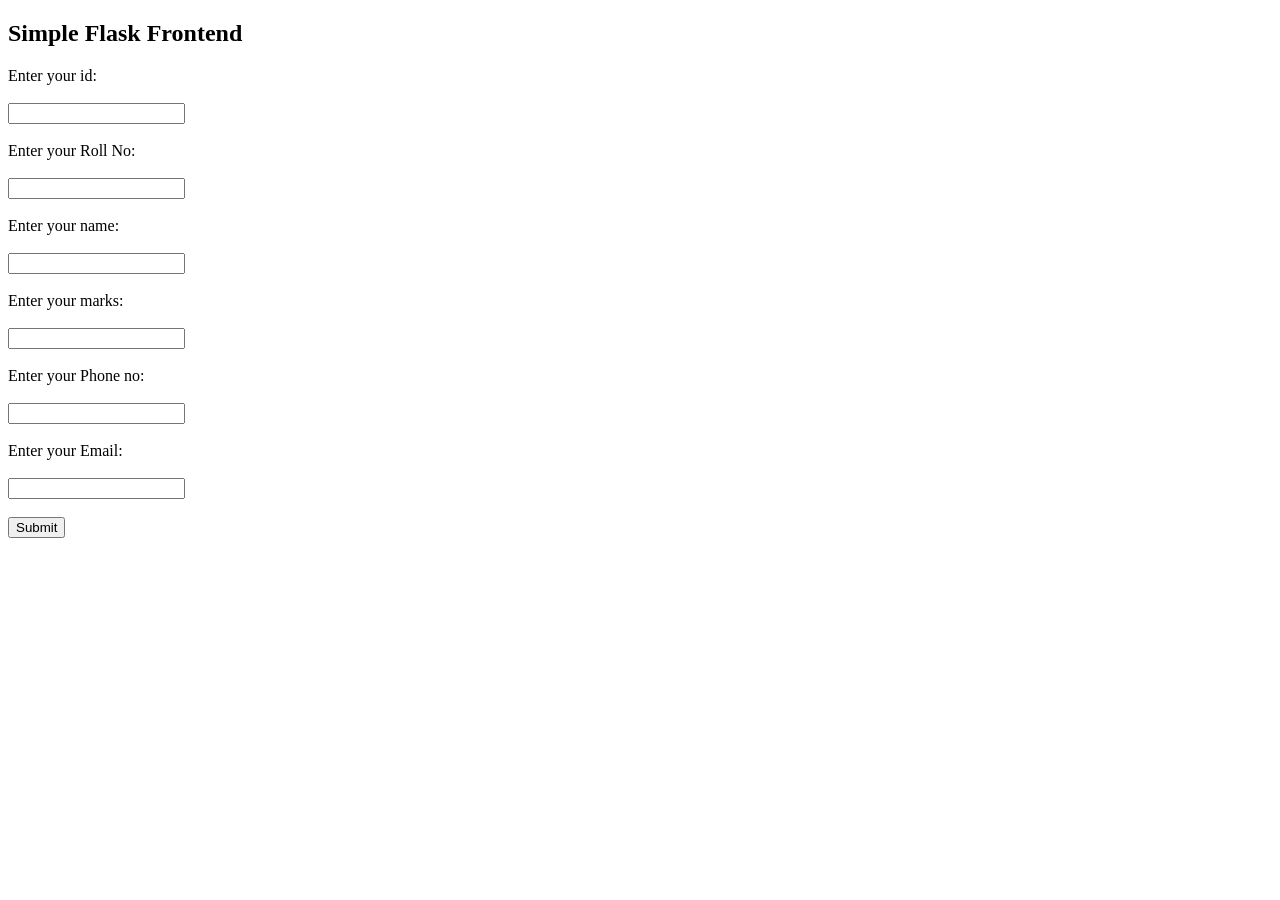
==== index.html @ ec500a60 "Added some stuff.. which i don't know hoe to add..." ====
<!DOCTYPE html>
<html>
<head>
    <title>Flask Frontend</title>
</head>
<body>
    <h2>Simple Flask Frontend</h2>

    <form action="/submit" method="post">

        <!-- for id -->
        <label>Enter your id:</label><br><br>
        <input type="text" name="sid" required><br><br>

        <!-- roll no -->
        <label>Enter your Roll No:</label><br><br>
        <input type="text" name="Roll_No" required><br><br>


        <!-- for name -->
        <label>Enter your name:</label><br><br>
        <input type="text" name="username" required><br><br>

        <!-- for marks -->
        <label>Enter your marks:</label><br><br>
        <input type="text" name="marks" required><br><br>

        <!-- Phone no -->
        <label>Enter your Phone no:</label><br><br>
        <input type="text" name="Phone_no" required><br><br>

        <!-- Email -->
        <label>Enter your Email:</label><br><br>
        <input type="text" name="Email" required><br><br>


        <button type="submit">Submit</button>
    </form>

</body>
</html>
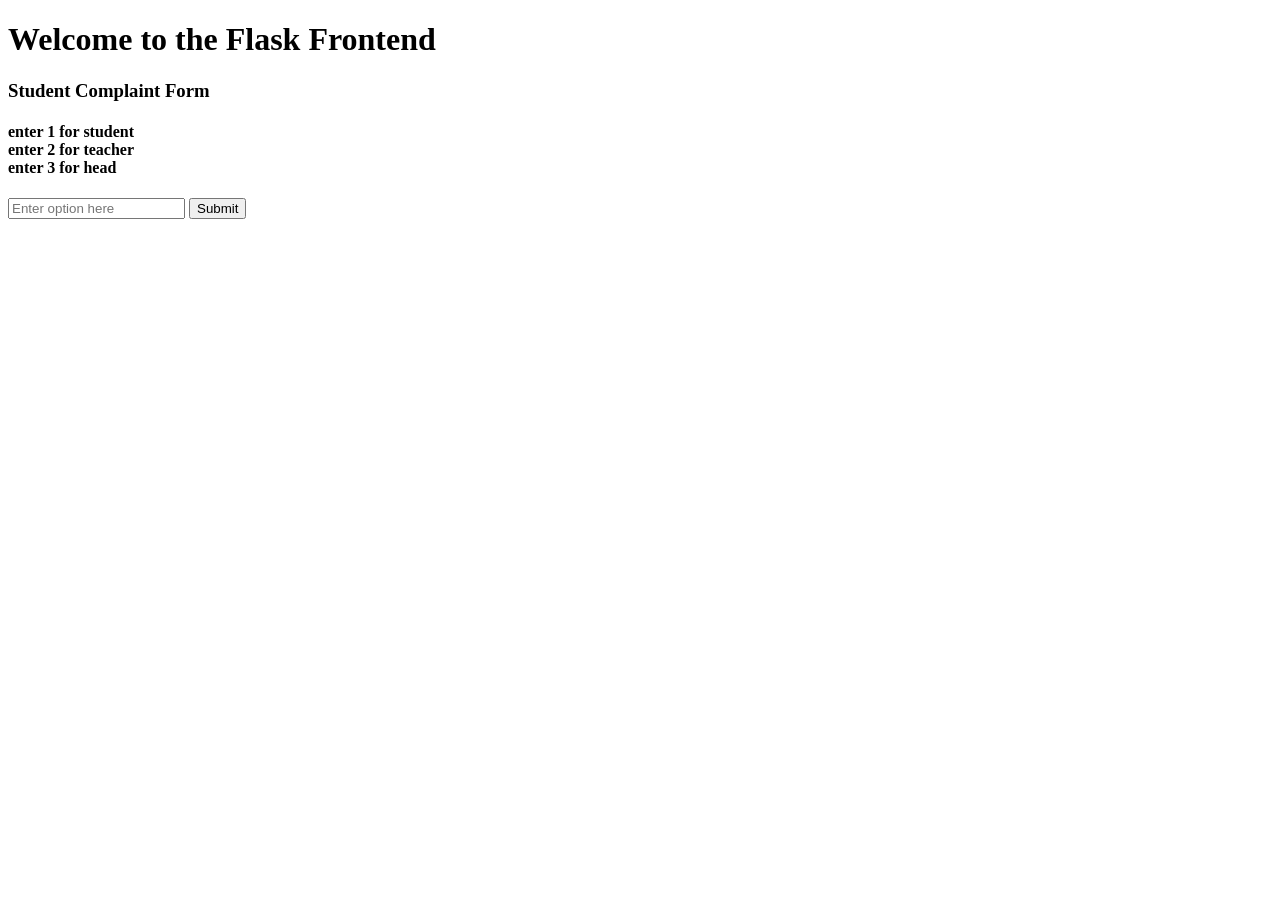
==== commit 85a5ebae: "Nothing" ====
--- a/index.html
+++ b/index.html
@@ -4,36 +4,18 @@
     <title>Flask Frontend</title>
 </head>
 <body>
-    <h2>Simple Flask Frontend</h2>
+    <h1>Welcome to the Flask Frontend</h1>
 
+    <h3>Student Complaint Form</h3>
+    <h4>
+        enter 1 for student <br>
+        enter 2 for teacher <br>
+        enter 3 for head
+    </h4>
+
+    <!-- FORM REQUIRED -->
     <form action="/submit" method="post">
-
-        <!-- for id -->
-        <label>Enter your id:</label><br><br>
-        <input type="text" name="sid" required><br><br>
-
-        <!-- roll no -->
-        <label>Enter your Roll No:</label><br><br>
-        <input type="text" name="Roll_No" required><br><br>
-
-
-        <!-- for name -->
-        <label>Enter your name:</label><br><br>
-        <input type="text" name="username" required><br><br>
-
-        <!-- for marks -->
-        <label>Enter your marks:</label><br><br>
-        <input type="text" name="marks" required><br><br>
-
-        <!-- Phone no -->
-        <label>Enter your Phone no:</label><br><br>
-        <input type="text" name="Phone_no" required><br><br>
-
-        <!-- Email -->
-        <label>Enter your Email:</label><br><br>
-        <input type="text" name="Email" required><br><br>
-
-
+        <input type="text" name="option" placeholder="Enter option here" required>
         <button type="submit">Submit</button>
     </form>
 
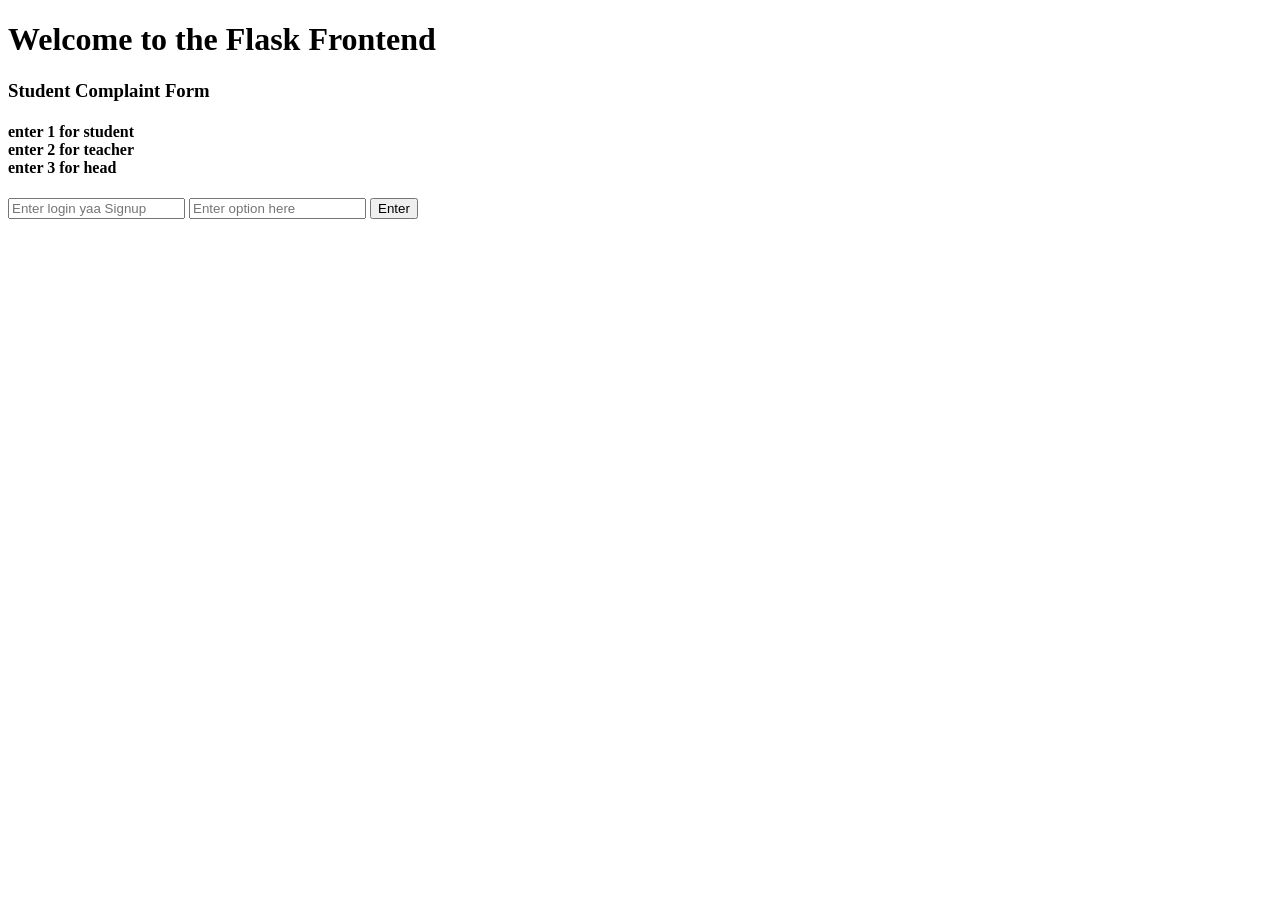
==== commit 0dfe8716: "No." ====
--- a/index.html
+++ b/index.html
@@ -2,6 +2,31 @@
 <html>
 <head>
     <title>Flask Frontend</title>
+
+    <style>
+        .auth-select
+        {
+            display:flex;
+            border:1px solid #ddd;
+            border-radius:10px;
+            overflow:hidden;
+            width:220px;
+        }
+        .auth-select button
+        {
+            flex:1;
+            padding:12px;
+            border:none;
+            cursor:pointer;
+            background:#f2f2f2;
+            font-weight:600;
+        }
+        .auth-select button.active
+        {
+            background:#4CAF50;
+            color:white;
+        }
+    </style>
 </head>
 <body>
     <h1>Welcome to the Flask Frontend</h1>
@@ -15,9 +40,24 @@
 
     <!-- FORM REQUIRED -->
     <form action="/submit" method="post">
+        <input type="text" name = "LS_option" placeholder="Enter login yaa Signup" required>
         <input type="text" name="option" placeholder="Enter option here" required>
-        <button type="submit">Submit</button>
+        <button type="submit">Enter</button>
     </form>
+    
 
+    <!-- <div class="auth-select">
+    <button class="active" onclick="selectAuth(this)">Login</button>
+    <button onclick="selectAuth(this)">Signup</button>
+    </div>
+
+    <script>
+        function selectAuth(btn)
+        {
+            document.querySelectorAll('.auth-select button')
+                .forEach(b => b.classList.remove('active'));
+            btn.classList.add('active');
+        }
+    </script> -->
 </body>
 </html>
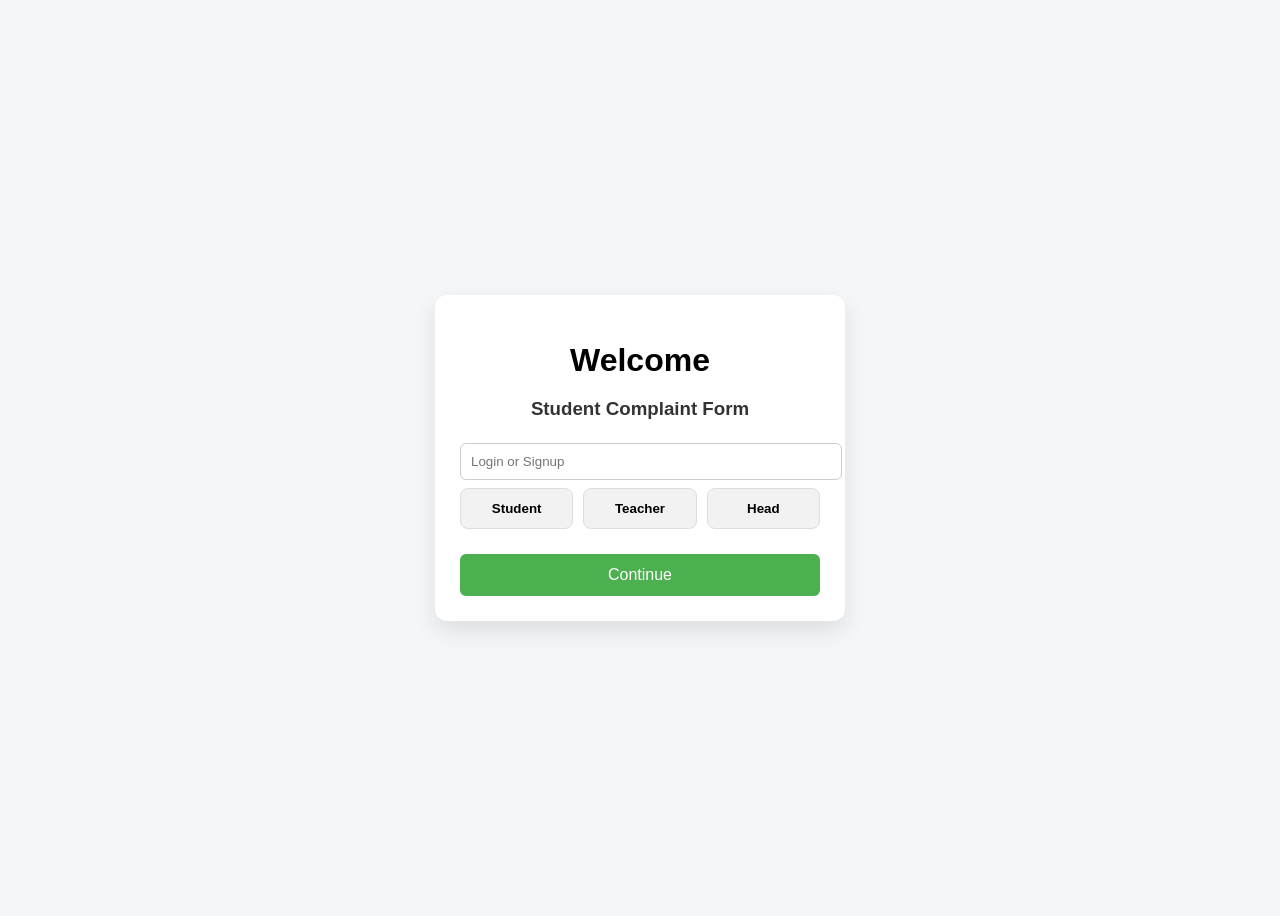
==== commit a7ea42c7: "update" ====
--- a/index.html
+++ b/index.html
@@ -4,60 +4,104 @@
     <title>Flask Frontend</title>
 
     <style>
-        .auth-select
-        {
+        body{
+            font-family: Arial;
+            background:#f4f6f8;
+            height:100vh;
             display:flex;
-            border:1px solid #ddd;
-            border-radius:10px;
-            overflow:hidden;
-            width:220px;
+            justify-content:center;
+            align-items:center;
         }
-        .auth-select button
-        {
+        .card{
+            background:white;
+            padding:25px;
+            width:360px;
+            border-radius:12px;
+            box-shadow:0 10px 25px rgba(0,0,0,0.1);
+        }
+        h1{
+            text-align:center;
+            margin-bottom:5px;
+        }
+        h3{
+            text-align:center;
+            margin-bottom:15px;
+            color:#333;
+        }
+        .role-box{
+            display:flex;
+            gap:10px;
+            margin-bottom:15px;
+        }
+        .role-box button{
             flex:1;
             padding:12px;
-            border:none;
+            border:1px solid #ddd;
+            border-radius:8px;
+            background:#f2f2f2;
             cursor:pointer;
-            background:#f2f2f2;
             font-weight:600;
         }
-        .auth-select button.active
-        {
+        .role-box button.active{
             background:#4CAF50;
             color:white;
+            border:none;
+        }
+        input{
+            width:100%;
+            padding:10px;
+            margin:8px 0;
+            border:1px solid #ccc;
+            border-radius:6px;
+        }
+        button.submit{
+            width:100%;
+            padding:12px;
+            margin-top:10px;
+            border:none;
+            border-radius:6px;
+            background:#4CAF50;
+            color:white;
+            font-size:16px;
+            cursor:pointer;
         }
     </style>
 </head>
 <body>
-    <h1>Welcome to the Flask Frontend</h1>
 
+<div class="card">
+    <h1>Welcome</h1>
     <h3>Student Complaint Form</h3>
-    <h4>
-        enter 1 for student <br>
-        enter 2 for teacher <br>
-        enter 3 for head
-    </h4>
 
-    <!-- FORM REQUIRED -->
     <form action="/submit" method="post">
-        <input type="text" name = "LS_option" placeholder="Enter login yaa Signup" required>
-        <input type="text" name="option" placeholder="Enter option here" required>
-        <button type="submit">Enter</button>
+
+        <!-- Login / Signup -->
+        <input type="text" name="LS_option" placeholder="Login or Signup" required>
+
+        <!-- Hidden field (name NOT changed) -->
+        <input type="hidden" name="option" id="option">
+
+        <!-- New role selector -->
+        <div class="role-box">
+            <button type="button" onclick="setRole('student', this)">Student</button>
+            <button type="button" onclick="setRole('teacher', this)">Teacher</button>
+            <button type="button" onclick="setRole('head', this)">Head</button>
+        </div>
+
+        <button type="submit" class="submit">Continue</button>
     </form>
-    
+</div>
 
-    <!-- <div class="auth-select">
-    <button class="active" onclick="selectAuth(this)">Login</button>
-    <button onclick="selectAuth(this)">Signup</button>
-    </div>
+<script>
+function setRole(role, btn){
+    document.getElementById("option").value = role;
 
-    <script>
-        function selectAuth(btn)
-        {
-            document.querySelectorAll('.auth-select button')
-                .forEach(b => b.classList.remove('active'));
-            btn.classList.add('active');
-        }
-    </script> -->
+    // active UI
+    document.querySelectorAll(".role-box button")
+      .forEach(b => b.classList.remove("active"));
+    btn.classList.add("active");
+}
+</script>
+
 </body>
 </html>
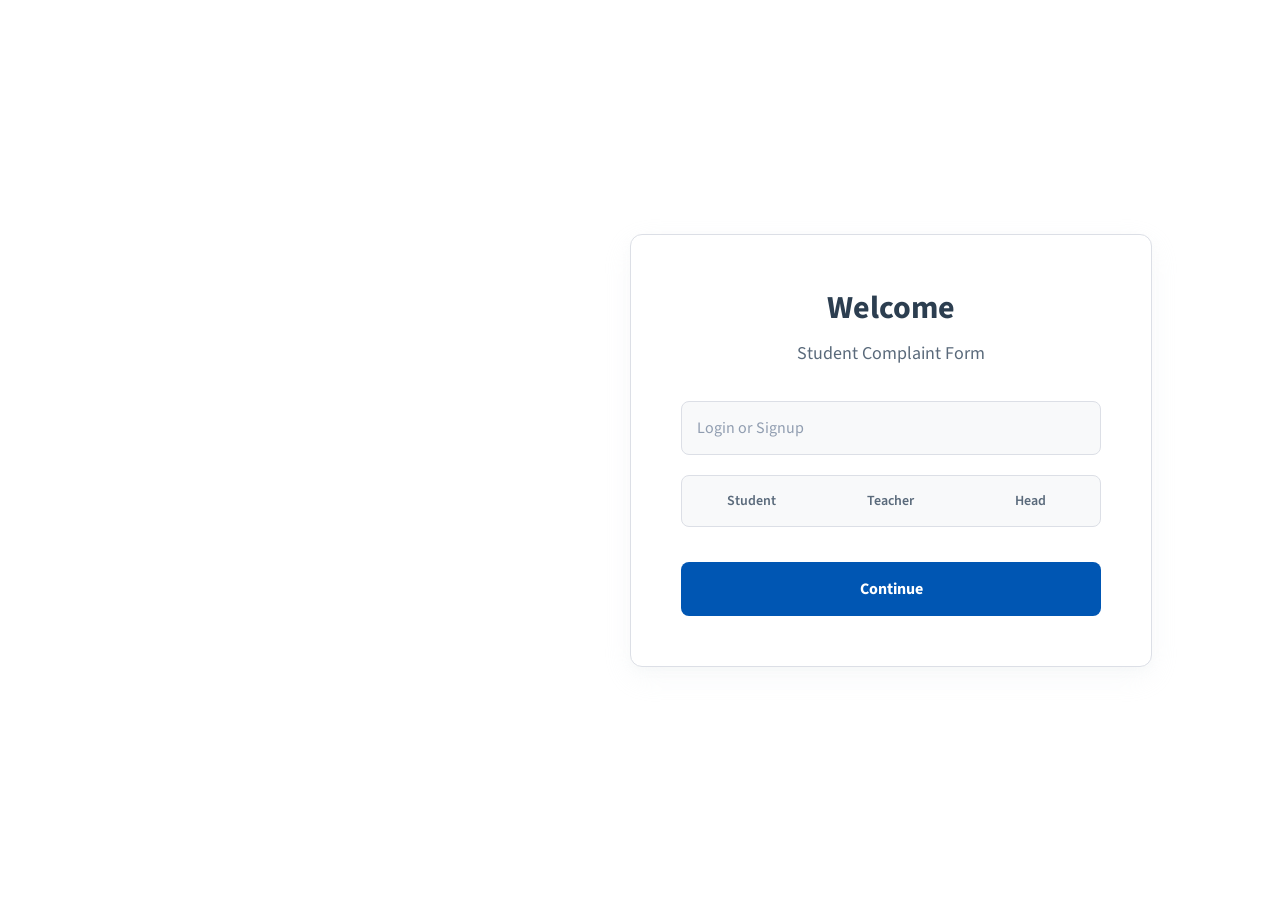
==== commit bba6b458: "std -- teacher" ====
--- a/index.html
+++ b/index.html
@@ -4,66 +4,180 @@
     <title>Flask Frontend</title>
 
     <style>
-        body{
-            font-family: Arial;
-            background:#f4f6f8;
-            height:100vh;
-            display:flex;
-            justify-content:center;
-            align-items:center;
-        }
-        .card{
-            background:white;
-            padding:25px;
-            width:360px;
-            border-radius:12px;
-            box-shadow:0 10px 25px rgba(0,0,0,0.1);
-        }
-        h1{
-            text-align:center;
-            margin-bottom:5px;
-        }
-        h3{
-            text-align:center;
-            margin-bottom:15px;
-            color:#333;
-        }
-        .role-box{
-            display:flex;
-            gap:10px;
-            margin-bottom:15px;
-        }
-        .role-box button{
-            flex:1;
-            padding:12px;
-            border:1px solid #ddd;
-            border-radius:8px;
-            background:#f2f2f2;
-            cursor:pointer;
-            font-weight:600;
-        }
-        .role-box button.active{
-            background:#4CAF50;
-            color:white;
-            border:none;
-        }
-        input{
-            width:100%;
-            padding:10px;
-            margin:8px 0;
-            border:1px solid #ccc;
-            border-radius:6px;
-        }
-        button.submit{
-            width:100%;
-            padding:12px;
-            margin-top:10px;
-            border:none;
-            border-radius:6px;
-            background:#4CAF50;
-            color:white;
-            font-size:16px;
-            cursor:pointer;
+        @import url('https://fonts.googleapis.com/css2?family=Source+Sans+Pro:wght@400;600;700&display=swap');
+
+        :root {
+            --color-primary: #0056b3; /* Darker blue for contrast on white card */
+            --color-text: #2C3E50;
+            --color-text-light: #5A6A7B;
+            --color-background: #FFFFFF; /* Solid white card */
+            --color-border: #DCDFE6;
+            --color-border-focus: #0056b3;
+            --color-surface: #F8F9FA; /* Solid light gray for inputs */
+            --shadow-color: 220, 223, 230;
+            --transition-speed: 0.3s;
+            --transition-timing: cubic-bezier(0.25, 0.8, 0.25, 1);
+        }
+
+        @keyframes slideInFromRight {
+            from {
+                opacity: 0;
+                transform: translateX(50px);
+            }
+            to {
+                opacity: 1;
+                transform: translateX(0);
+            }
+        }
+
+        body {
+            font-family: 'Source Sans Pro', sans-serif;
+            background-size: cover;
+            background-position: center;
+            height: 100vh;
+            margin: 0;
+            display: flex;
+            justify-content: flex-end;
+            align-items: center;
+            padding-right: 10vw;
+            position: relative;
+            overflow: hidden;
+        }
+
+        body::before {
+            content: '';
+            position: absolute;
+            top: -10px;
+            left: -10px;
+            right: -10px;
+            bottom: -10px;
+            background-image: url('https://imgs.search.brave.com/TSZff8J7lhMffZmSCO1Z9-i8EYFa0dCZHVCEkOLziHc/rs:fit:500:0:1:0/g:ce/aHR0cHM6Ly9tZWRp/YS5pc3RvY2twaG90/by5jb20vaWQvODk0/MjMyNTkyL3Bob3Rv/L2NvbXBsYWludHMt/Y29uY2VwdC5qcGc_/cz02MTJ4NjEyJnc9/MCZrPTIwJmM9dXhG/M3FDZDVzd3RCTFVf/enAwemVHVWljSjJR/QnhwRndic0FuQVZT/Yy1hVT0'); /* New image */
+            background-size: cover;
+            background-position: center;
+            /* filter: blur(0px); Removed blur */
+            z-index: -1;
+        }
+
+        .card {
+            background: #FFFFFF; /* Solid white card */
+            /* backdrop-filter: blur(0px); Removed blur */
+            /* -webkit-backdrop-filter: blur(0px); Removed blur */
+            padding: 50px;
+            width: 420px;
+            border-radius: 12px;
+            border: 1px solid var(--color-border); /* Solid border */
+            box-shadow: 0 4px 10px rgba(var(--shadow-color), 0.1), 0 10px 30px rgba(var(--shadow-color), 0.2);
+            text-align: left;
+            animation: slideInFromRight 0.9s var(--transition-timing) forwards;
+            position: relative; /* Ensure card is above pseudo-element */
+            z-index: 1;
+        }
+
+        h1 {
+            font-size: 32px;
+            font-weight: 700;
+            color: var(--color-text);
+            margin-top: 0;
+            margin-bottom: 10px;
+            text-align: center;
+        }
+
+        h3 {
+            font-size: 18px;
+            font-weight: 400;
+            color: var(--color-text-light);
+            margin-top: 0;
+            margin-bottom: 35px;
+            text-align: center;
+        }
+
+        form {
+            display: flex;
+            flex-direction: column;
+        }
+
+        input[type="text"] {
+            width: 100%;
+            padding: 15px;
+            margin-bottom: 20px;
+            border: 1px solid var(--color-border);
+            border-radius: 8px;
+            background-color: var(--color-surface);
+            font-family: 'Source Sans Pro', sans-serif;
+            font-size: 16px;
+            color: var(--color-text);
+            box-sizing: border-box;
+            transition: border-color var(--transition-speed) var(--transition-timing), box-shadow var(--transition-speed) var(--transition-timing);
+        }
+
+        input[type="text"]::placeholder {
+            color: #909DB0;
+        }
+
+        input[type="text"]:focus {
+            outline: none;
+            border-color: var(--color-border-focus);
+            box-shadow: 0 0 0 3px rgba(0, 123, 255, 0.15); /* Updated shadow color */
+        }
+
+        .role-box {
+            display: grid;
+            grid-template-columns: 1fr 1fr 1fr;
+            gap: 10px;
+            margin-bottom: 35px;
+            background-color: var(--color-surface);
+            border-radius: 8px;
+            padding: 5px;
+            border: 1px solid var(--color-border);
+        }
+
+        .role-box button {
+            flex: 1;
+            padding: 10px;
+            border: none;
+            border-radius: 6px;
+            background: transparent;
+            cursor: pointer;
+            font-family: 'Source Sans Pro', sans-serif;
+            font-weight: 600;
+            font-size: 14px;
+            color: var(--color-text-light);
+            transition: background-color var(--transition-speed) var(--transition-timing), color var(--transition-speed) var(--transition-timing);
+        }
+
+        .role-box button:hover {
+            background-color: rgba(255, 255, 255, 0.3); /* Hover effect for transparent buttons */
+        }
+
+        .role-box button.active {
+            background-color: var(--color-primary);
+            color: white;
+            box-shadow: 0 2px 10px rgba(0, 123, 255, 0.3); /* Updated shadow color */
+        }
+
+        button.submit {
+            width: 100%;
+            padding: 16px;
+            border: none;
+            border-radius: 8px;
+            background-color: var(--color-primary);
+            color: white;
+            font-family: 'Source Sans Pro', sans-serif;
+            font-size: 16px;
+            font-weight: 700;
+            cursor: pointer;
+            transition: background-color var(--transition-speed) var(--transition-timing), transform var(--transition-speed) var(--transition-timing), box-shadow var(--transition-speed) var(--transition-timing);
+        }
+
+        button.submit:hover {
+            background-color: #0056b3; /* Darker blue on hover */
+            box-shadow: 0 4px 15px rgba(0, 123, 255, 0.25); /* Updated shadow color */
+            transform: translateY(-2px);
+        }
+        
+        button.submit:active {
+            transform: translateY(0);
+            box-shadow: 0 2px 5px rgba(0, 123, 255, 0.2); /* Updated shadow color */
         }
     </style>
 </head>
@@ -73,7 +187,7 @@
     <h1>Welcome</h1>
     <h3>Student Complaint Form</h3>
 
-    <form action="/submit" method="post">
+    <form action="/submit" method="POST">
 
         <!-- Login / Signup -->
         <input type="text" name="LS_option" placeholder="Login or Signup" required>
@@ -104,4 +218,4 @@
 </script>
 
 </body>
-</html>
+</html>
